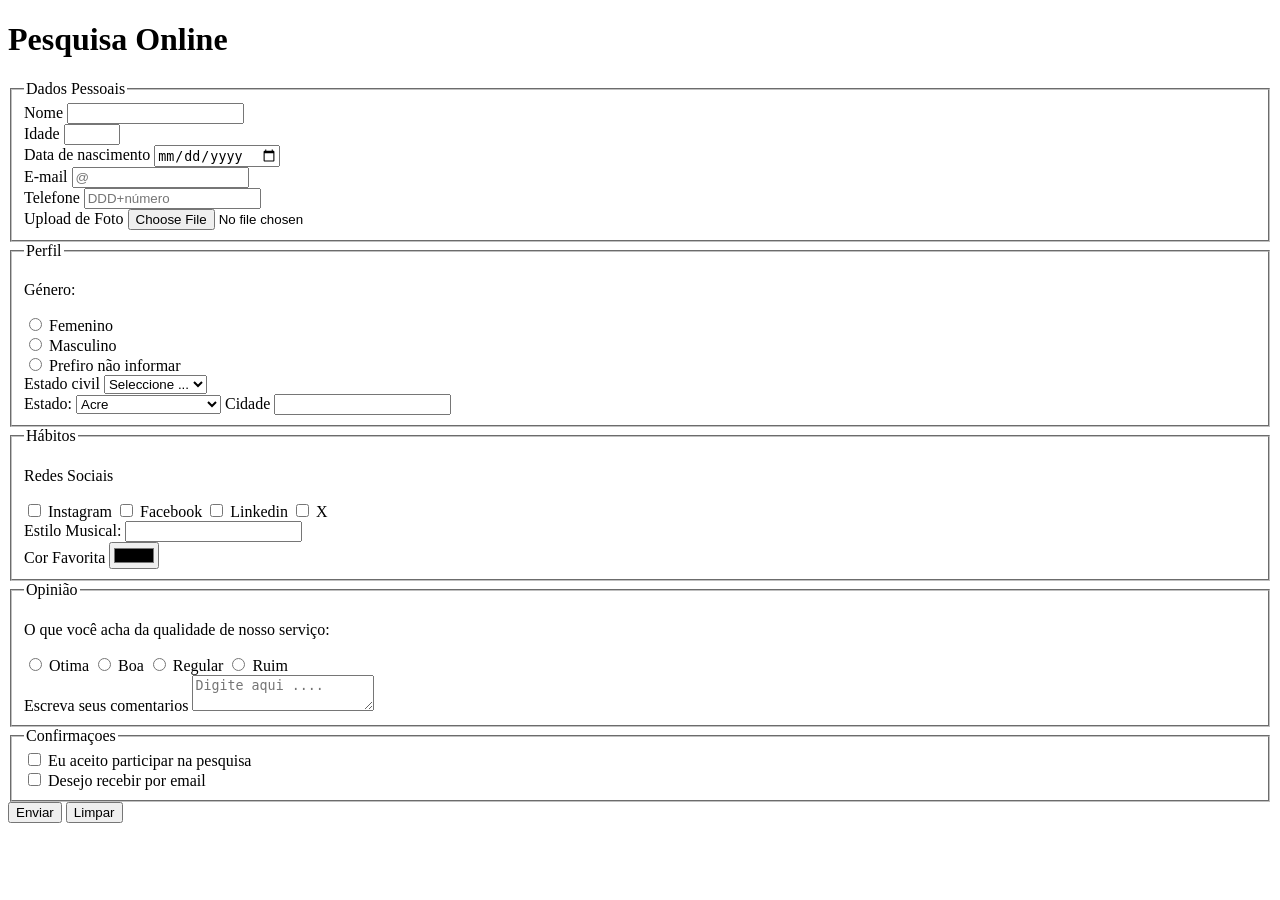
==== index.html @ 53a8ece7 "Adiciona botao limpar" ====
<!DOCTYPE html>
<html lang="pt-br">
<head>
    <meta charset="UTF-8">
    <meta name="viewport" content="width=device-width, initial-scale=1.0">
    <title>Pesquisa Culturama</title>
</head>
<body>
    <header>
        <h1>Pesquisa Online</h1>
    </header>
    <section>
       <form action="" method="get">
        
        <fieldset>
            
            <legend>Dados Pessoais</legend>
            <label for="name">Nome</label>
            <input id="name" type="text" name="userName" required>
            <br>

            <label for="userAge">Idade</label>
            <input id="userAge" type="number" name="age" min="12" max="100" required>
            <br>
            <label for="birthDate">Data de nascimento</label>
            <input id="birthDate" type="date" name="birthdate">
            <br>
            <label for="userEmail">E-mail</label>
            <input id="userEmail" type="email" name="userEmail" required placeholder="@">
            <br>
            <label for="userPhoneNumber">Telefone</label>
            <input id="userPhoneNumber" type="tel" name="userPhoneNumber" pattern="[0-9]{11}" placeholder="DDD+número">
            <br>
            <label for="userImage">Upload de Foto</label>
            <input id="userImage" type="file" accept="image/*" name="userImage"> 
            <br>

        </fieldset> 
    <fieldset>
        <legend>Perfil</legend>
        <p>Género:</p>
        <input id="femme" type="radio" name="userGender" value="Femenino">
        <label for="femme">Femenino</label>
        <br>
        <input id="masc" type="radio" name="userGender"value="Masculino">
        <label for="masc">Masculino</label>
        <br>
        <input id="notInformed" type="radio" name="userGender"value="notInformed">
        <label for="notInformed">Prefiro não informar</label>
        <br>
        <label for="maritalStatus">Estado civil</label>
            <select name="maritalStatus" id="maritalStatus">
                <option value="notInforomed">Seleccione ...</option>
                <option value="casado">Casado</option>
                <option value="solteiro">Solteiro</option>
                <option value="divorciado">Divorciado</option>
                <option value="uniao">União estavel</option>
            </select>
             <br>
        <label for="State">Estado:</label>
            <select id="State" name="userState" required>
                <option value="acre">Acre</option>
                <option value="alagoas">Alagoas</option>
                <option value="amapa">Amapá</option>
                <option value="amazonas">Amazonas</option>
                <option value="bahia">Bahia</option>
                <option value="ceara">Ceará</option>
                <option value="distritoFederal">Distrito Federal</option>
                <option value="espiritoSanto">Espirito Santo</option>
                <option value="goias">Goiás</option>
                <option value="maranhao">Maranhão</option>
                <option value="matoGrossoDoSul">Mato Grosso do Sul</option>
                <option value="matoGrosso">Mato Grosso</option>
                <option value="minasGerais">Minas Gerais</option>
                <option value="para">Pará</option>
                <option value="paraiba">Paraíba</option>
                <option value="parana">Paraná</option>
                <option value="pernambuco">Pernambuco</option>
                <option value="piauí">Piauí</option>
                <option value="rioDeJaneiro">Rio de Janeiro</option>
                <option value="rioGrandeDoNorte">Rio Grande do Norte</option>
                <option value="rioGrandeDoSul">Rio Grande do Sul</option>
                <option value="rondônia">Rondônia</option>
                <option value="roraima">Roraima</option>
                <option value="santaCatarina">Santa Catarina</option>
                <option value="sãoPaulo">São Paulo</option>
                <option value="sergipe">Sergipe</option>
                <option value="tocantins">Tocantins</option>
            </select>
        <label for="userCity">Cidade</label>
            <input type="text" id="userCity" name="userCity" autocomplete="address-level2">
        <br>


    </fieldset>  
    
        <fieldset>
            <legend>Hábitos</legend>
            <p>Redes Sociais</p>
            <input id="instagram" type="checkbox" name="social" value="instagram">
            <label for="instagram">Instagram</label>
            <input id="facebook" type="checkbox" name="social" value="facebook">
            <label for="facebook">Facebook</label>
            <input id="linkedin" type="checkbox" name="social" value="linkedin">
            <label for="linkedin">Linkedin</label>
            <input id="X" type="checkbox" name="social" value="X">
            <label for="X">X</label>
            <br>
            <label for=" musicStyle">Estilo Musical: </label>
            <input list="styleTypes" id="musicStyle" name="userMusicStyle" type="text">
            <datalist id="styleTypes"> 
                <option value="Rock">
                <option value="Samba">
                <option value="Pop">
                <option value="Sertanejo">
                <option value="MPB">
            </datalist>
            <br>
            <label for="favoriteColor">Cor Favorita</label>
            <input type="color" name="userFavoritecolo" id="favoriteColor">
            <br>
          
        </fieldset>
        <fieldset>
            <legend>Opinião</legend>
            <p>O que você acha da qualidade de nosso serviço:</p>
            <input id="otima" type="radio" name="userSatis" value="otima">
            <label for="otima">Otima</label>
            <input id="boa" type="radio" name="userSatis"value="boa">
            <label for="boa">Boa</label>
            <input id="regular" type="radio" name="userSatis"value="regular">
            <label for="regular">Regular</label>
            <input id="ruim" type="radio" name="userSatis"value="ruim">
            <label for="ruim">Ruim</label>
            <br>
        
            <label for="comment">Escreva seus comentarios </label>
            <textarea name="userComment" id="comment" placeholder="Digite aqui ...."></textarea>
        </fieldset>
        <fieldset>
            <legend>Confirmaçoes</legend>
            <input type="checkbox" name="userLgpd" id="userLgpdTermo" value="accept" required>
            <label for="userLgpdTermo">Eu aceito participar na pesquisa</label><br>

            <input type="checkbox" name="userGetresult" id="getresult" value="accept" required>
            <label for="getresult">Desejo recebir por email   
            </label><br>
        </fieldset>


        <button type="submit">Enviar</button>    
        <button type="reset">Limpar</button>    
        
       </form> 
    </section>


</body>
</html>
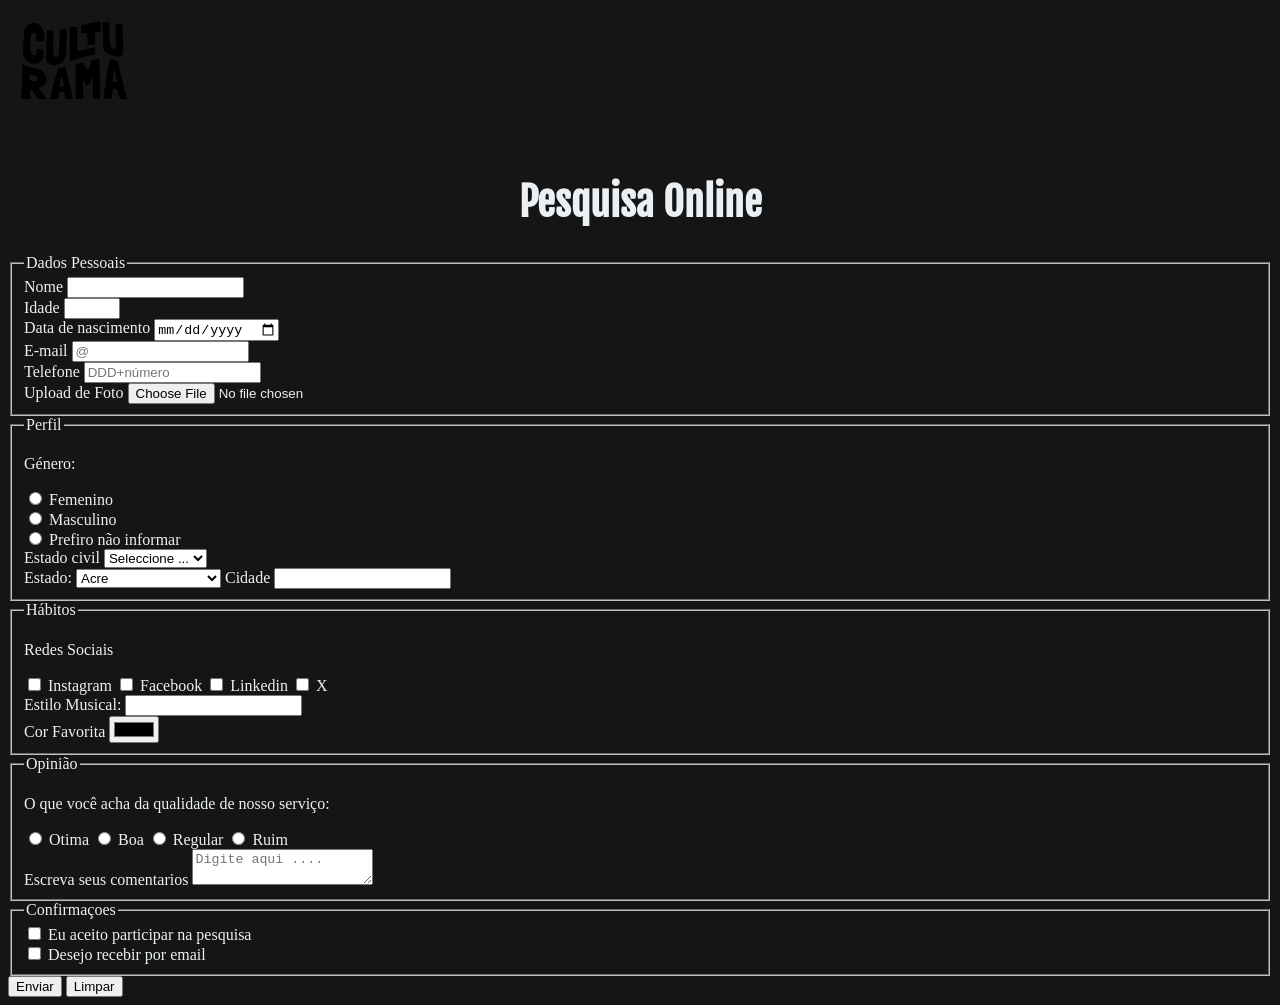
==== commit 492b6add: "Adiciona arquivos de img" ====
--- a/index.html
+++ b/index.html
@@ -3,10 +3,15 @@
 <head>
     <meta charset="UTF-8">
     <meta name="viewport" content="width=device-width, initial-scale=1.0">
+    <link rel="icon" href="./img/culturama-favico.png" type="png+xml"> 
+    <link rel="stylesheet" href="./css/style.css">
+    
     <title>Pesquisa Culturama</title>
+    
 </head>
 <body>
     <header>
+        <img src="img/logo-culturama.png" alt="">
         <h1>Pesquisa Online</h1>
     </header>
     <section>
--- a/css/style.css
+++ b/css/style.css
@@ -0,0 +1,31 @@
+/*Fontes*/
+@font-face {
+    font-family: "FjallaOne";
+    src: url("../fonts/FjallaOne-Regular.ttf") 
+    format("truetype");
+    font-weight: 500;
+    font-style: normal;
+    font-display: swap;
+}
+@font-face {
+    font-family: "Work_Sans";
+    src: url("../fonts/Work_Sans/static/*") 
+    format("truetype");
+    font-weight: 400;
+    font-style: regular;
+    font-display: swap;
+}
+
+ body{
+    background-color: #151515;
+    color: #eaf0f3;
+ }    
+
+h1{
+    font-size: 40px;
+    font-family:"FjallaOne", sans-serif;
+    text-align: center;
+    margin-top: 60px;
+    
+ }
+    
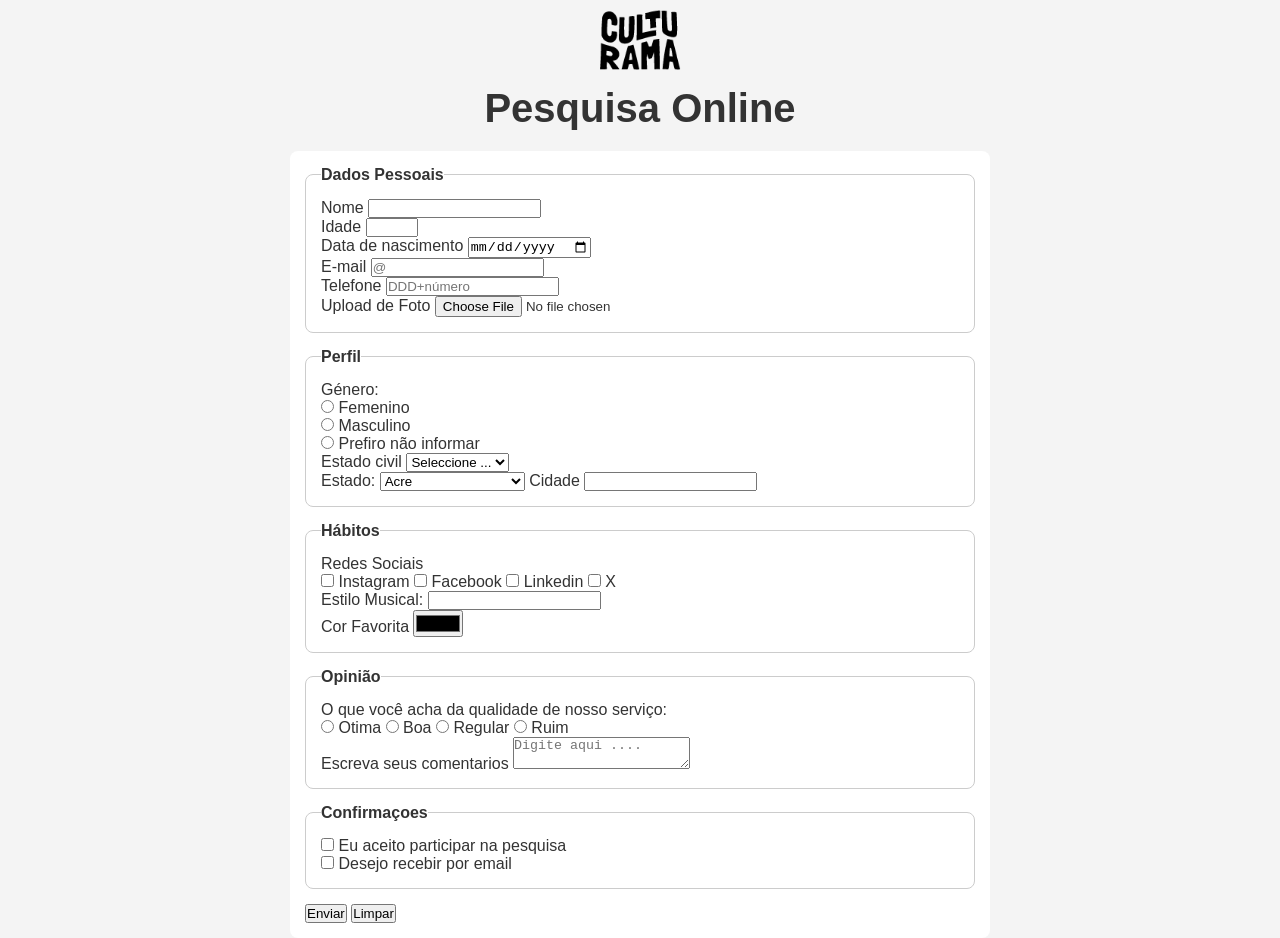
==== commit 2ff6df98: "Adicionado stylos de formulario" ====
--- a/index.html
+++ b/index.html
@@ -7,158 +7,157 @@
     <link rel="stylesheet" href="./css/style.css">
     
     <title>Pesquisa Culturama</title>
-    
 </head>
 <body>
-    <header>
-        <img src="img/logo-culturama.png" alt="">
-        <h1>Pesquisa Online</h1>
-    </header>
-    <section>
-       <form action="" method="get">
-        
+    <main>
+        <header>
+            <img src="img/logo-culturama.png" alt="Logo Culturama">
+            <h1>Pesquisa Online</h1>
+        </header>
+        <section>
+        <form action="" method="get">
+            
+            <fieldset>
+                
+                <legend>Dados Pessoais</legend>
+                <label for="name">Nome</label>
+                <input id="name" type="text" name="userName" required>
+                <br>
+
+                <label for="userAge">Idade</label>
+                <input id="userAge" type="number" name="age" min="12" max="100" required>
+                <br>
+                <label for="birthDate">Data de nascimento</label>
+                <input id="birthDate" type="date" name="birthdate">
+                <br>
+                <label for="userEmail">E-mail</label>
+                <input id="userEmail" type="email" name="userEmail" required placeholder="@">
+                <br>
+                <label for="userPhoneNumber">Telefone</label>
+                <input id="userPhoneNumber" type="tel" name="userPhoneNumber" pattern="[0-9]{11}" placeholder="DDD+número">
+                <br>
+                <label for="userImage">Upload de Foto</label>
+                <input id="userImage" type="file" accept="image/*" name="userImage"> 
+                <br>
+
+            </fieldset> 
         <fieldset>
-            
-            <legend>Dados Pessoais</legend>
-            <label for="name">Nome</label>
-            <input id="name" type="text" name="userName" required>
+            <legend>Perfil</legend>
+            <p>Género:</p>
+            <input id="femme" type="radio" name="userGender" value="Femenino">
+            <label for="femme">Femenino</label>
+            <br>
+            <input id="masc" type="radio" name="userGender"value="Masculino">
+            <label for="masc">Masculino</label>
+            <br>
+            <input id="notInformed" type="radio" name="userGender"value="notInformed">
+            <label for="notInformed">Prefiro não informar</label>
+            <br>
+            <label for="maritalStatus">Estado civil</label>
+                <select name="maritalStatus" id="maritalStatus">
+                    <option value="notInforomed">Seleccione ...</option>
+                    <option value="casado">Casado</option>
+                    <option value="solteiro">Solteiro</option>
+                    <option value="divorciado">Divorciado</option>
+                    <option value="uniao">União estavel</option>
+                </select>
+                <br>
+            <label for="State">Estado:</label>
+                <select id="State" name="userState" required>
+                    <option value="acre">Acre</option>
+                    <option value="alagoas">Alagoas</option>
+                    <option value="amapa">Amapá</option>
+                    <option value="amazonas">Amazonas</option>
+                    <option value="bahia">Bahia</option>
+                    <option value="ceara">Ceará</option>
+                    <option value="distritoFederal">Distrito Federal</option>
+                    <option value="espiritoSanto">Espirito Santo</option>
+                    <option value="goias">Goiás</option>
+                    <option value="maranhao">Maranhão</option>
+                    <option value="matoGrossoDoSul">Mato Grosso do Sul</option>
+                    <option value="matoGrosso">Mato Grosso</option>
+                    <option value="minasGerais">Minas Gerais</option>
+                    <option value="para">Pará</option>
+                    <option value="paraiba">Paraíba</option>
+                    <option value="parana">Paraná</option>
+                    <option value="pernambuco">Pernambuco</option>
+                    <option value="piauí">Piauí</option>
+                    <option value="rioDeJaneiro">Rio de Janeiro</option>
+                    <option value="rioGrandeDoNorte">Rio Grande do Norte</option>
+                    <option value="rioGrandeDoSul">Rio Grande do Sul</option>
+                    <option value="rondônia">Rondônia</option>
+                    <option value="roraima">Roraima</option>
+                    <option value="santaCatarina">Santa Catarina</option>
+                    <option value="sãoPaulo">São Paulo</option>
+                    <option value="sergipe">Sergipe</option>
+                    <option value="tocantins">Tocantins</option>
+                </select>
+            <label for="userCity">Cidade</label>
+                <input type="text" id="userCity" name="userCity" autocomplete="address-level2">
             <br>
 
-            <label for="userAge">Idade</label>
-            <input id="userAge" type="number" name="age" min="12" max="100" required>
-            <br>
-            <label for="birthDate">Data de nascimento</label>
-            <input id="birthDate" type="date" name="birthdate">
-            <br>
-            <label for="userEmail">E-mail</label>
-            <input id="userEmail" type="email" name="userEmail" required placeholder="@">
-            <br>
-            <label for="userPhoneNumber">Telefone</label>
-            <input id="userPhoneNumber" type="tel" name="userPhoneNumber" pattern="[0-9]{11}" placeholder="DDD+número">
-            <br>
-            <label for="userImage">Upload de Foto</label>
-            <input id="userImage" type="file" accept="image/*" name="userImage"> 
-            <br>
 
-        </fieldset> 
-    <fieldset>
-        <legend>Perfil</legend>
-        <p>Género:</p>
-        <input id="femme" type="radio" name="userGender" value="Femenino">
-        <label for="femme">Femenino</label>
-        <br>
-        <input id="masc" type="radio" name="userGender"value="Masculino">
-        <label for="masc">Masculino</label>
-        <br>
-        <input id="notInformed" type="radio" name="userGender"value="notInformed">
-        <label for="notInformed">Prefiro não informar</label>
-        <br>
-        <label for="maritalStatus">Estado civil</label>
-            <select name="maritalStatus" id="maritalStatus">
-                <option value="notInforomed">Seleccione ...</option>
-                <option value="casado">Casado</option>
-                <option value="solteiro">Solteiro</option>
-                <option value="divorciado">Divorciado</option>
-                <option value="uniao">União estavel</option>
-            </select>
-             <br>
-        <label for="State">Estado:</label>
-            <select id="State" name="userState" required>
-                <option value="acre">Acre</option>
-                <option value="alagoas">Alagoas</option>
-                <option value="amapa">Amapá</option>
-                <option value="amazonas">Amazonas</option>
-                <option value="bahia">Bahia</option>
-                <option value="ceara">Ceará</option>
-                <option value="distritoFederal">Distrito Federal</option>
-                <option value="espiritoSanto">Espirito Santo</option>
-                <option value="goias">Goiás</option>
-                <option value="maranhao">Maranhão</option>
-                <option value="matoGrossoDoSul">Mato Grosso do Sul</option>
-                <option value="matoGrosso">Mato Grosso</option>
-                <option value="minasGerais">Minas Gerais</option>
-                <option value="para">Pará</option>
-                <option value="paraiba">Paraíba</option>
-                <option value="parana">Paraná</option>
-                <option value="pernambuco">Pernambuco</option>
-                <option value="piauí">Piauí</option>
-                <option value="rioDeJaneiro">Rio de Janeiro</option>
-                <option value="rioGrandeDoNorte">Rio Grande do Norte</option>
-                <option value="rioGrandeDoSul">Rio Grande do Sul</option>
-                <option value="rondônia">Rondônia</option>
-                <option value="roraima">Roraima</option>
-                <option value="santaCatarina">Santa Catarina</option>
-                <option value="sãoPaulo">São Paulo</option>
-                <option value="sergipe">Sergipe</option>
-                <option value="tocantins">Tocantins</option>
-            </select>
-        <label for="userCity">Cidade</label>
-            <input type="text" id="userCity" name="userCity" autocomplete="address-level2">
-        <br>
+        </fieldset>  
+        
+            <fieldset>
+                <legend>Hábitos</legend>
+                <p>Redes Sociais</p>
+                <input id="instagram" type="checkbox" name="social" value="instagram">
+                <label for="instagram">Instagram</label>
+                <input id="facebook" type="checkbox" name="social" value="facebook">
+                <label for="facebook">Facebook</label>
+                <input id="linkedin" type="checkbox" name="social" value="linkedin">
+                <label for="linkedin">Linkedin</label>
+                <input id="X" type="checkbox" name="social" value="X">
+                <label for="X">X</label>
+                <br>
+                <label for=" musicStyle">Estilo Musical: </label>
+                <input list="styleTypes" id="musicStyle" name="userMusicStyle" type="text">
+                <datalist id="styleTypes"> 
+                    <option value="Rock">
+                    <option value="Samba">
+                    <option value="Pop">
+                    <option value="Sertanejo">
+                    <option value="MPB">
+                </datalist>
+                <br>
+                <label for="favoriteColor">Cor Favorita</label>
+                <input type="color" name="userFavoritecolo" id="favoriteColor">
+                <br>
+            
+            </fieldset>
+            <fieldset>
+                <legend>Opinião</legend>
+                <p>O que você acha da qualidade de nosso serviço:</p>
+                <input id="otima" type="radio" name="userSatis" value="otima">
+                <label for="otima">Otima</label>
+                <input id="boa" type="radio" name="userSatis"value="boa">
+                <label for="boa">Boa</label>
+                <input id="regular" type="radio" name="userSatis"value="regular">
+                <label for="regular">Regular</label>
+                <input id="ruim" type="radio" name="userSatis"value="ruim">
+                <label for="ruim">Ruim</label>
+                <br>
+            
+                <label for="comment">Escreva seus comentarios </label>
+                <textarea name="userComment" id="comment" placeholder="Digite aqui ...."></textarea>
+            </fieldset>
+            <fieldset>
+                <legend>Confirmaçoes</legend>
+                <input type="checkbox" name="userLgpd" id="userLgpdTermo" value="accept" required>
+                <label for="userLgpdTermo">Eu aceito participar na pesquisa</label><br>
+
+                <input type="checkbox" name="userGetresult" id="getresult" value="accept" required>
+                <label for="getresult">Desejo recebir por email   
+                </label><br>
+            </fieldset>
 
 
-    </fieldset>  
-    
-        <fieldset>
-            <legend>Hábitos</legend>
-            <p>Redes Sociais</p>
-            <input id="instagram" type="checkbox" name="social" value="instagram">
-            <label for="instagram">Instagram</label>
-            <input id="facebook" type="checkbox" name="social" value="facebook">
-            <label for="facebook">Facebook</label>
-            <input id="linkedin" type="checkbox" name="social" value="linkedin">
-            <label for="linkedin">Linkedin</label>
-            <input id="X" type="checkbox" name="social" value="X">
-            <label for="X">X</label>
-            <br>
-            <label for=" musicStyle">Estilo Musical: </label>
-            <input list="styleTypes" id="musicStyle" name="userMusicStyle" type="text">
-            <datalist id="styleTypes"> 
-                <option value="Rock">
-                <option value="Samba">
-                <option value="Pop">
-                <option value="Sertanejo">
-                <option value="MPB">
-            </datalist>
-            <br>
-            <label for="favoriteColor">Cor Favorita</label>
-            <input type="color" name="userFavoritecolo" id="favoriteColor">
-            <br>
-          
-        </fieldset>
-        <fieldset>
-            <legend>Opinião</legend>
-            <p>O que você acha da qualidade de nosso serviço:</p>
-            <input id="otima" type="radio" name="userSatis" value="otima">
-            <label for="otima">Otima</label>
-            <input id="boa" type="radio" name="userSatis"value="boa">
-            <label for="boa">Boa</label>
-            <input id="regular" type="radio" name="userSatis"value="regular">
-            <label for="regular">Regular</label>
-            <input id="ruim" type="radio" name="userSatis"value="ruim">
-            <label for="ruim">Ruim</label>
-            <br>
-        
-            <label for="comment">Escreva seus comentarios </label>
-            <textarea name="userComment" id="comment" placeholder="Digite aqui ...."></textarea>
-        </fieldset>
-        <fieldset>
-            <legend>Confirmaçoes</legend>
-            <input type="checkbox" name="userLgpd" id="userLgpdTermo" value="accept" required>
-            <label for="userLgpdTermo">Eu aceito participar na pesquisa</label><br>
-
-            <input type="checkbox" name="userGetresult" id="getresult" value="accept" required>
-            <label for="getresult">Desejo recebir por email   
-            </label><br>
-        </fieldset>
-
-
-        <button type="submit">Enviar</button>    
-        <button type="reset">Limpar</button>    
-        
-       </form> 
-    </section>
-
-
+            <button type="submit">Enviar</button>    
+            <button type="reset">Limpar</button>    
+            
+        </form> 
+        </section>
+    </main>
 </body>
 </html>
--- a/css/style.css
+++ b/css/style.css
@@ -1,15 +1,21 @@
+/*Reset*/
+*{
+    margin: 0;
+    padding: 0;
+    box-sizing: border-box;
+}
 /*Fontes*/
 @font-face {
     font-family: "FjallaOne";
     src: url("../fonts/FjallaOne-Regular.ttf") 
     format("truetype");
-    font-weight: 500;
+    font-weight: 400;
     font-style: normal;
     font-display: swap;
 }
 @font-face {
     font-family: "Work_Sans";
-    src: url("../fonts/Work_Sans/static/*") 
+    src: url("../fonts/Work_Sans/static/WorkSans-Regular.ttf") 
     format("truetype");
     font-weight: 400;
     font-style: regular;
@@ -17,15 +23,47 @@
 }
 
  body{
-    background-color: #151515;
-    color: #eaf0f3;
+    background-color: #f4f4f4;
+    color: #333333;
+    font-family: "Work Sans", sans-serif;
  }    
+
+ main{
+    width: 100%;
+    max-width: 700px;
+    margin: 0 auto;
+    
+ }
+header{
+    text-align: center;
+    margin-bottom: 20px;
+}
+
+img{
+    width: 100px;
+}
 
 h1{
     font-size: 40px;
-    font-family:"FjallaOne", sans-serif;
+    font-family:"Fjalla One", sans-serif;
     text-align: center;
-    margin-top: 60px;
+    margin-top: 2px;
     
  }
     
+form{
+    background-color: #ffffff;
+    padding:  15px;
+    border-radius: 8px;
+}
+fieldset{
+    padding: 15px;
+    border: 1px solid #cccccc;
+    border-radius: 8px;
+    margin-bottom: 15px;
+}
+legend{
+    font-weight: bold;
+    font-size: 16px;
+    padding: o 5px;
+}
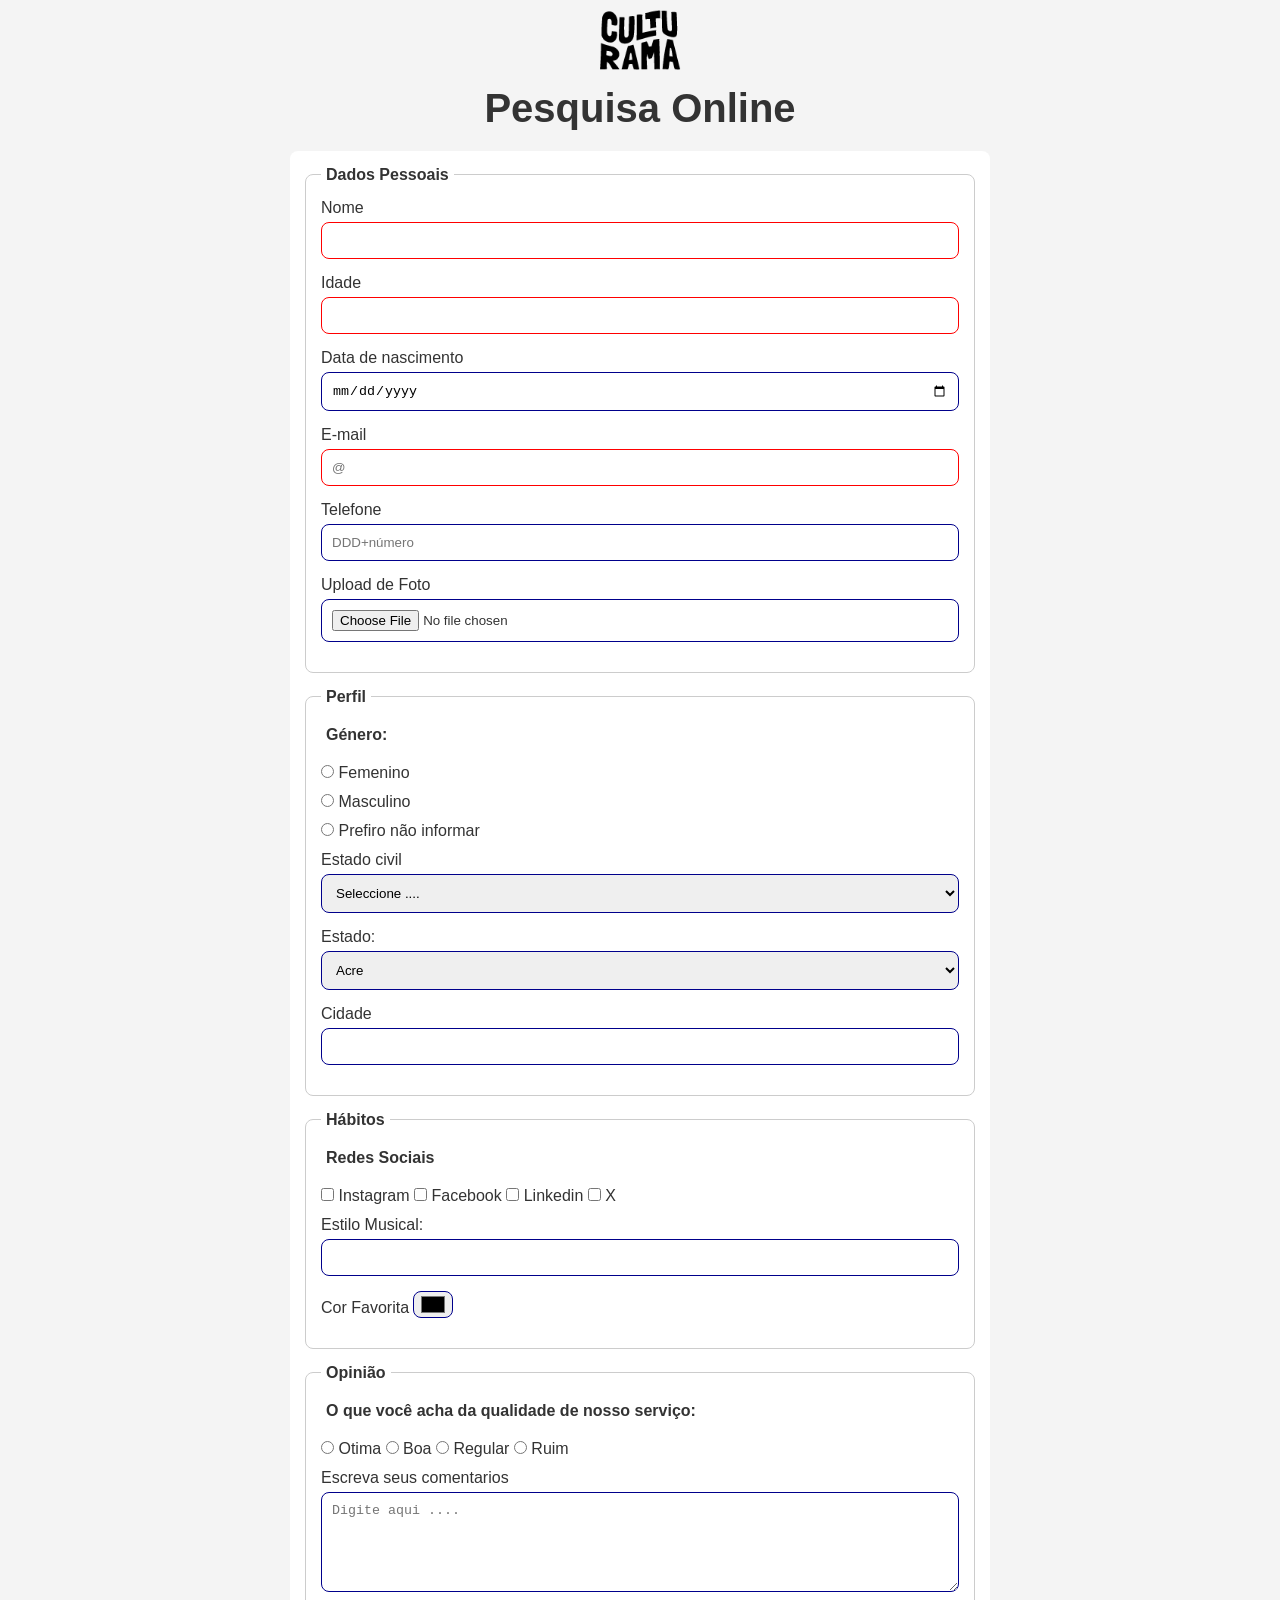
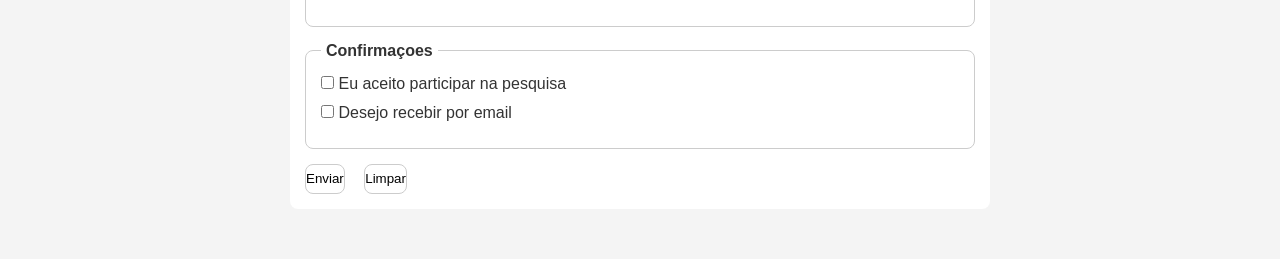
==== commit fdb6d901: "Adicionado pagina sucesso" ====
--- a/index.html
+++ b/index.html
@@ -15,7 +15,7 @@
             <h1>Pesquisa Online</h1>
         </header>
         <section>
-        <form action="" method="get">
+        <form action="sucesso.html" method="get">
             
             <fieldset>
                 
@@ -55,7 +55,7 @@
             <br>
             <label for="maritalStatus">Estado civil</label>
                 <select name="maritalStatus" id="maritalStatus">
-                    <option value="notInforomed">Seleccione ...</option>
+                    <option value="notInforomed">Seleccione .... </option>
                     <option value="casado">Casado</option>
                     <option value="solteiro">Solteiro</option>
                     <option value="divorciado">Divorciado</option>
@@ -152,7 +152,6 @@
                 </label><br>
             </fieldset>
 
-
             <button type="submit">Enviar</button>    
             <button type="reset">Limpar</button>    
             
--- a/css/style.css
+++ b/css/style.css
@@ -55,6 +55,7 @@
     background-color: #ffffff;
     padding:  15px;
     border-radius: 8px;
+    margin-bottom: 50px;
 }
 fieldset{
     padding: 15px;
@@ -65,5 +66,75 @@
 legend{
     font-weight: bold;
     font-size: 16px;
-    padding: o 5px;
+    padding: 0 5px;
+}
+
+p{
+    padding: 5px;
+    margin-bottom: 15px;
+    font-weight: bold;
+}
+
+
+label{
+    display: inline-block;
+    margin-bottom: 5px;
+}
+
+
+input,select,textarea{
+    width: 100%;
+    padding: 10px;
+    margin-bottom: 15px;
+    border: 1px solid #cccccc;
+    border-radius: 8px;
+
+}
+textarea{
+    min-height: 100px;
+}
+
+input[type="radio"],
+input[type="checkbox"]{
+    width: auto;
+}
+
+input[type="color"]{
+    width: 40px;
+    padding: 0 5px;
+}
+
+/*input[type="text"]:invalid,*/
+input:invalid,
+select:invalid ,
+textarea:invalid{
+    border-color: red
+}
+
+input:valid,
+select:valid ,
+textarea:valid {
+    border-color: #00008B
+}
+button{
+    display: inline-block;
+ width: 200 px;
+ height: 30px;
+ margin-right: 15px;
+ background-color: #ffffff;
+ border: 1px solid #cccccc;
+ border-radius: 8px;
+ cursor:pointer;
+ 
+}
+
+
+button:hover {
+  background-color: #bccbde; /* Para o botão de Enviar */
+  color: white;
+}
+
+button[type="reset"]:hover {
+  background-color: #c2dde6; /* Para o botão de Limpar */
+  color: white;
 }
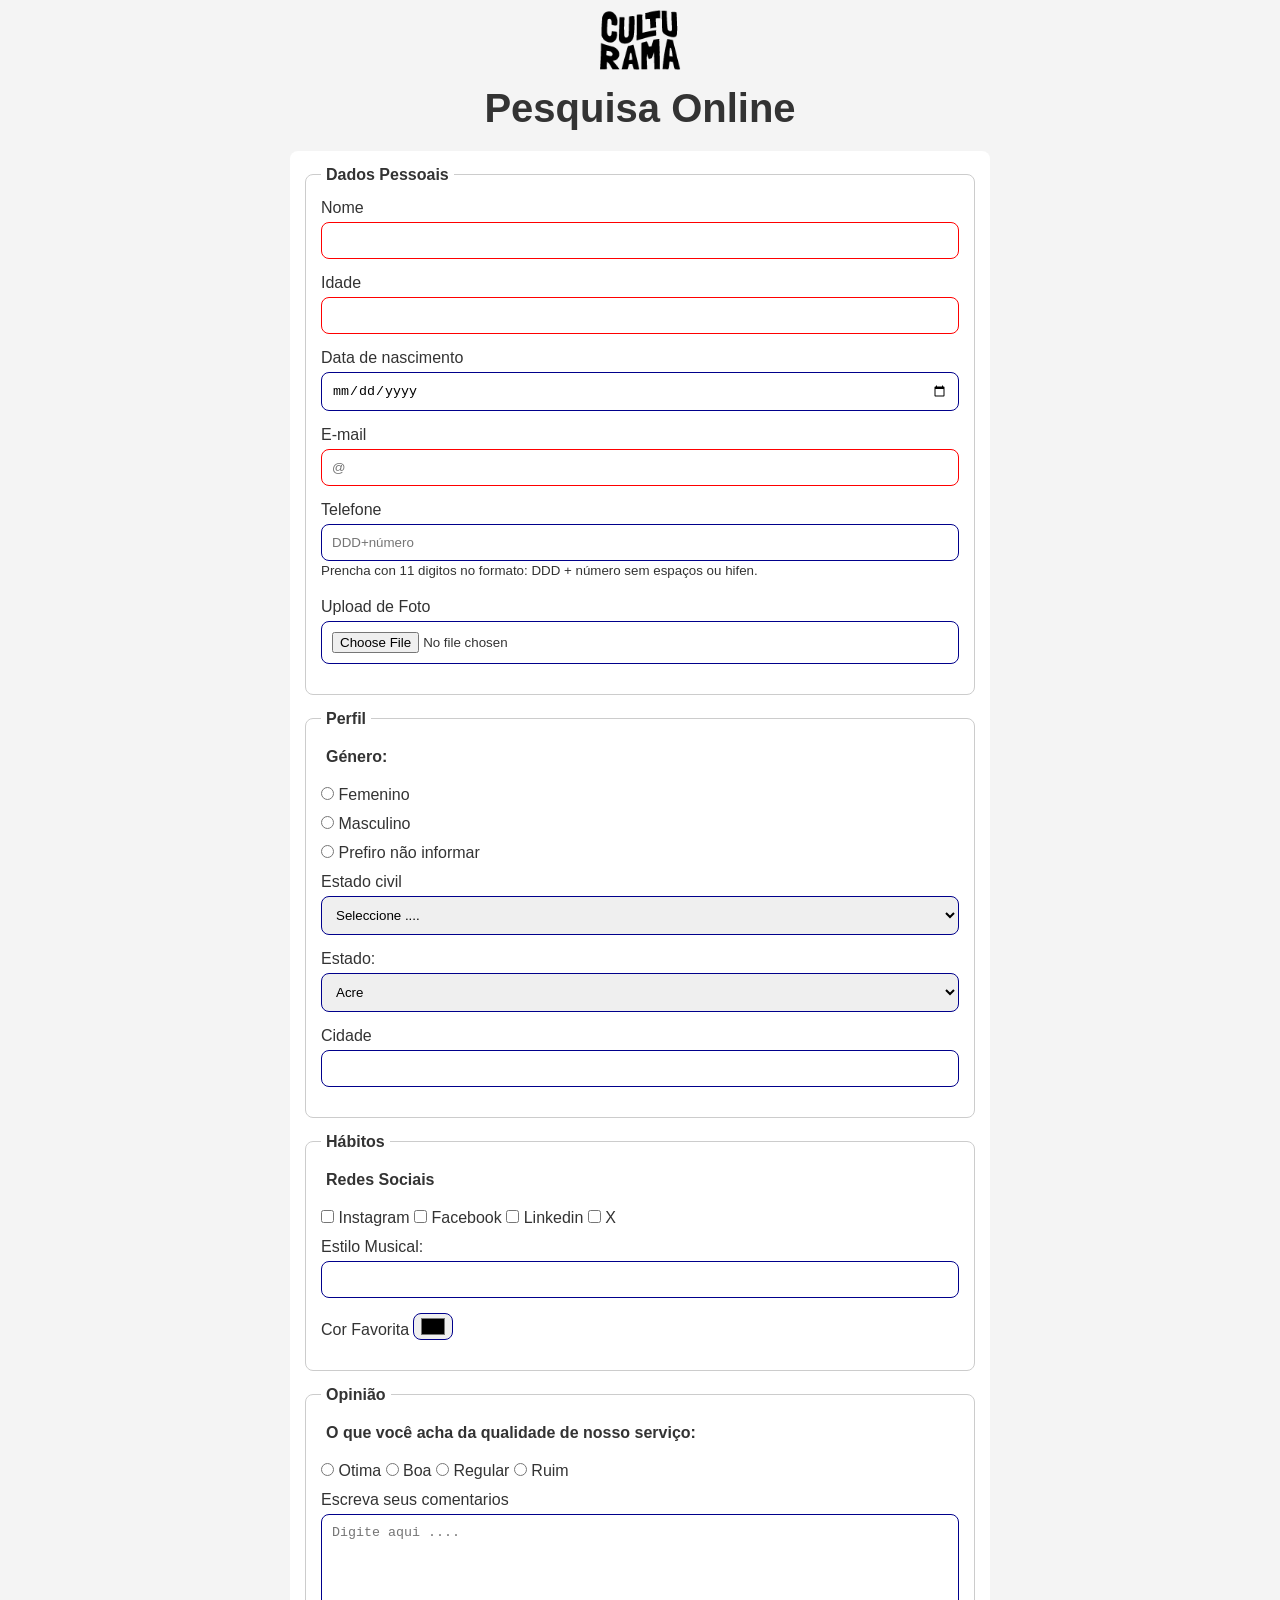
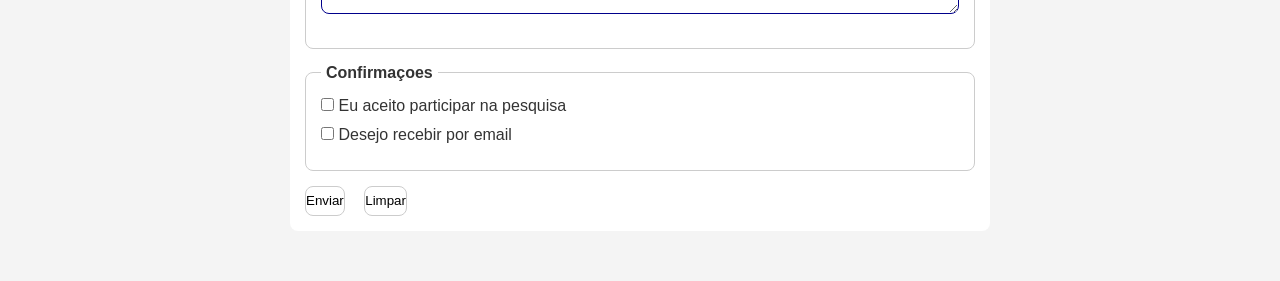
==== commit 73534f91: "Adiciona aria campo telefone" ====
--- a/index.html
+++ b/index.html
@@ -15,7 +15,7 @@
             <h1>Pesquisa Online</h1>
         </header>
         <section>
-        <form action="sucesso.html" method="get">
+        <form action="/pesquisa-culturama/sucesso.html" method="get">
             
             <fieldset>
                 
@@ -34,7 +34,8 @@
                 <input id="userEmail" type="email" name="userEmail" required placeholder="@">
                 <br>
                 <label for="userPhoneNumber">Telefone</label>
-                <input id="userPhoneNumber" type="tel" name="userPhoneNumber" pattern="[0-9]{11}" placeholder="DDD+número">
+                <input id="userPhoneNumber" type="tel" name="userPhoneNumber" pattern="[0-9]{11}" placeholder="DDD+número" aria-describedby="phoneHelp">
+                <small id="phoneHelp">Prencha con 11 digitos no formato: DDD + número sem espaços ou hifen.</small>
                 <br>
                 <label for="userImage">Upload de Foto</label>
                 <input id="userImage" type="file" accept="image/*" name="userImage"> 
--- a/css/style.css
+++ b/css/style.css
@@ -81,7 +81,15 @@
     margin-bottom: 5px;
 }
 
+input[type="tel"]{
+margin-bottom: 0;
 
+}
+
+small{
+    display: inline-block;
+    margin-bottom: 20px ;
+}
 input,select,textarea{
     width: 100%;
     padding: 10px;
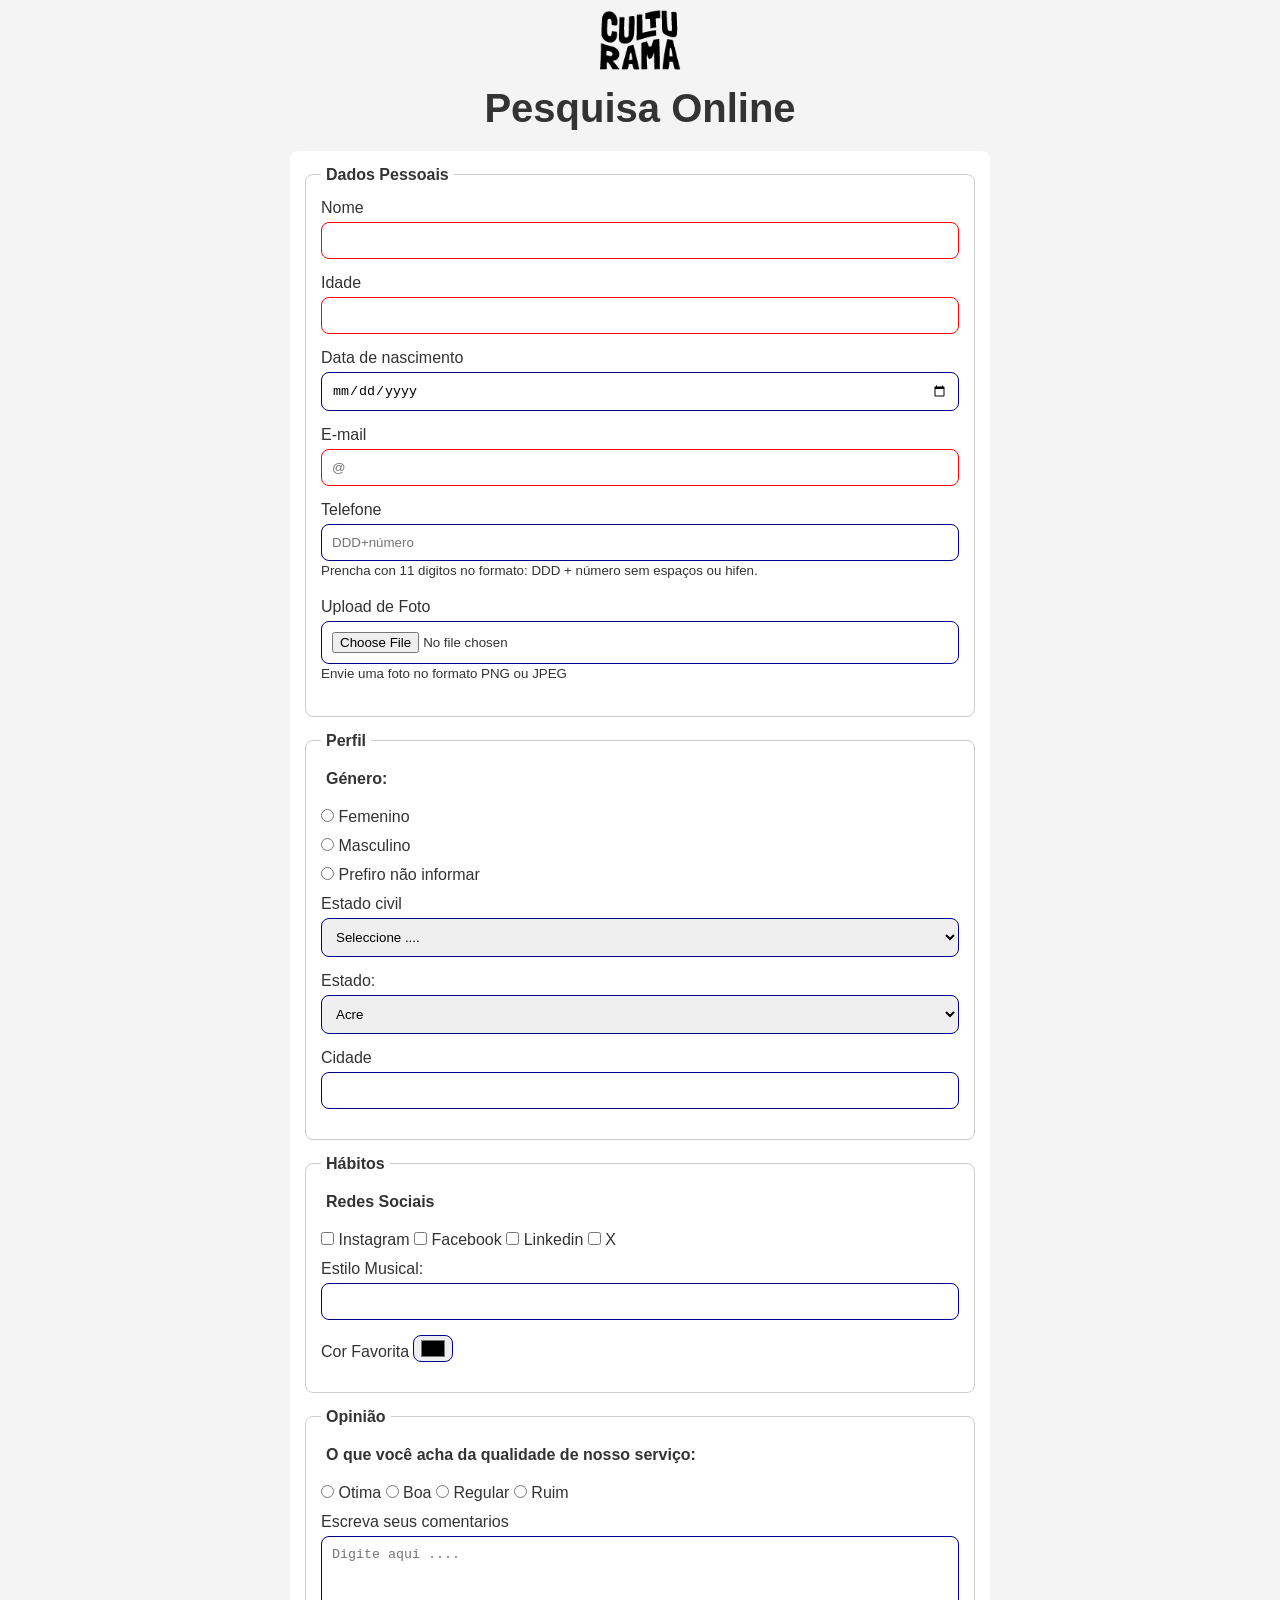
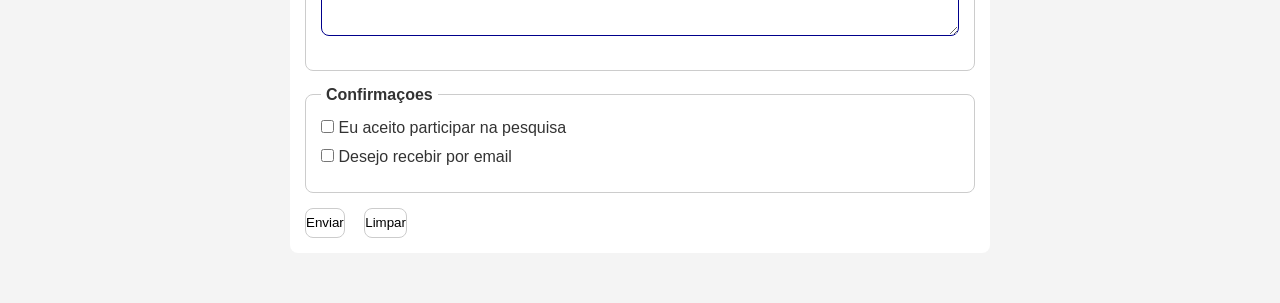
==== commit 1b8c5ff7: "Adiciona aria campo upload" ====
--- a/index.html
+++ b/index.html
@@ -38,7 +38,8 @@
                 <small id="phoneHelp">Prencha con 11 digitos no formato: DDD + número sem espaços ou hifen.</small>
                 <br>
                 <label for="userImage">Upload de Foto</label>
-                <input id="userImage" type="file" accept="image/*" name="userImage"> 
+                <input id="userImage" type="file" accept="image/*" name="userImage" aria-describedby="imageHelp"> 
+                <small id="imageHelp">Envie uma foto no formato PNG ou JPEG</small>
                 <br>
 
             </fieldset> 
--- a/css/style.css
+++ b/css/style.css
@@ -81,7 +81,8 @@
     margin-bottom: 5px;
 }
 
-input[type="tel"]{
+input[type="tel"],
+input[type="file"] {
 margin-bottom: 0;
 
 }
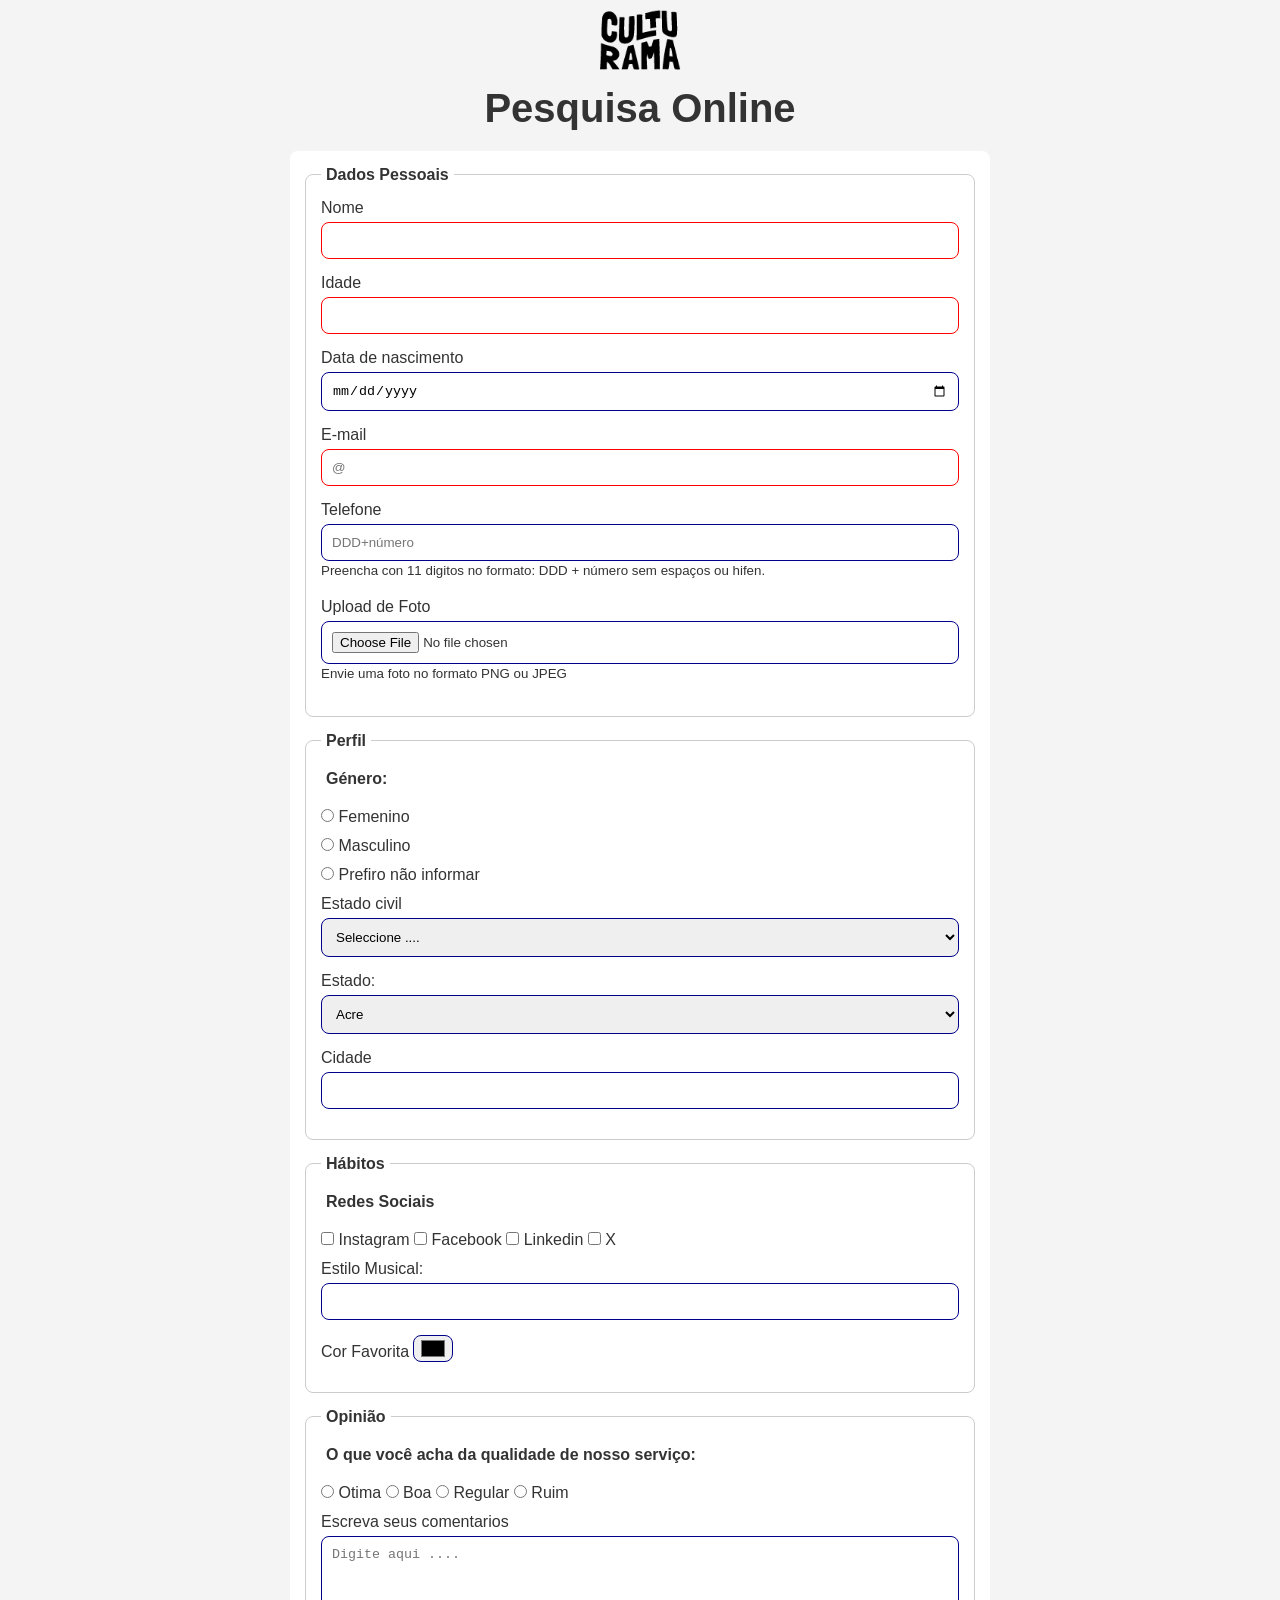
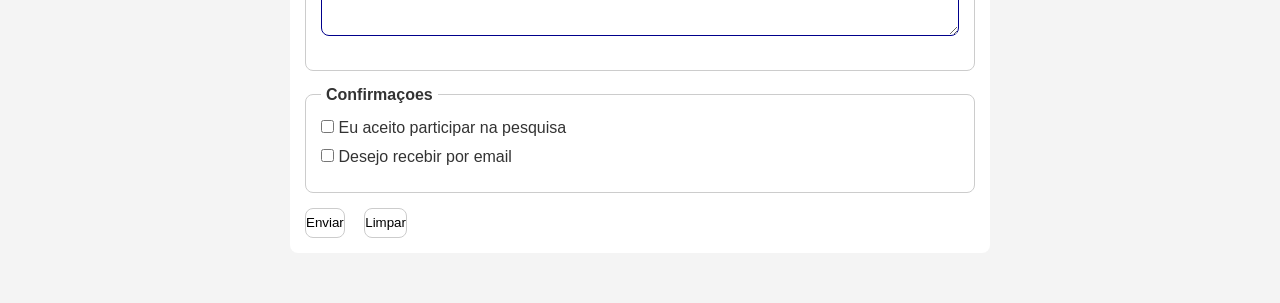
==== commit 4bb0c7b0: "Corrige texto campo telefone" ====
--- a/index.html
+++ b/index.html
@@ -35,7 +35,7 @@
                 <br>
                 <label for="userPhoneNumber">Telefone</label>
                 <input id="userPhoneNumber" type="tel" name="userPhoneNumber" pattern="[0-9]{11}" placeholder="DDD+número" aria-describedby="phoneHelp">
-                <small id="phoneHelp">Prencha con 11 digitos no formato: DDD + número sem espaços ou hifen.</small>
+                <small id="phoneHelp">Preencha con 11 digitos no formato: DDD + número sem espaços ou hifen.</small>
                 <br>
                 <label for="userImage">Upload de Foto</label>
                 <input id="userImage" type="file" accept="image/*" name="userImage" aria-describedby="imageHelp"> 
@@ -154,8 +154,8 @@
                 </label><br>
             </fieldset>
 
-            <button type="submit">Enviar</button>    
-            <button type="reset">Limpar</button>    
+            <button type="submit" aria-label="Enviar dados do formulario">Enviar</button>    
+            <button type="reset" aria-label="Limpar dados do formulario">Limpar</button>    
             
         </form> 
         </section>
